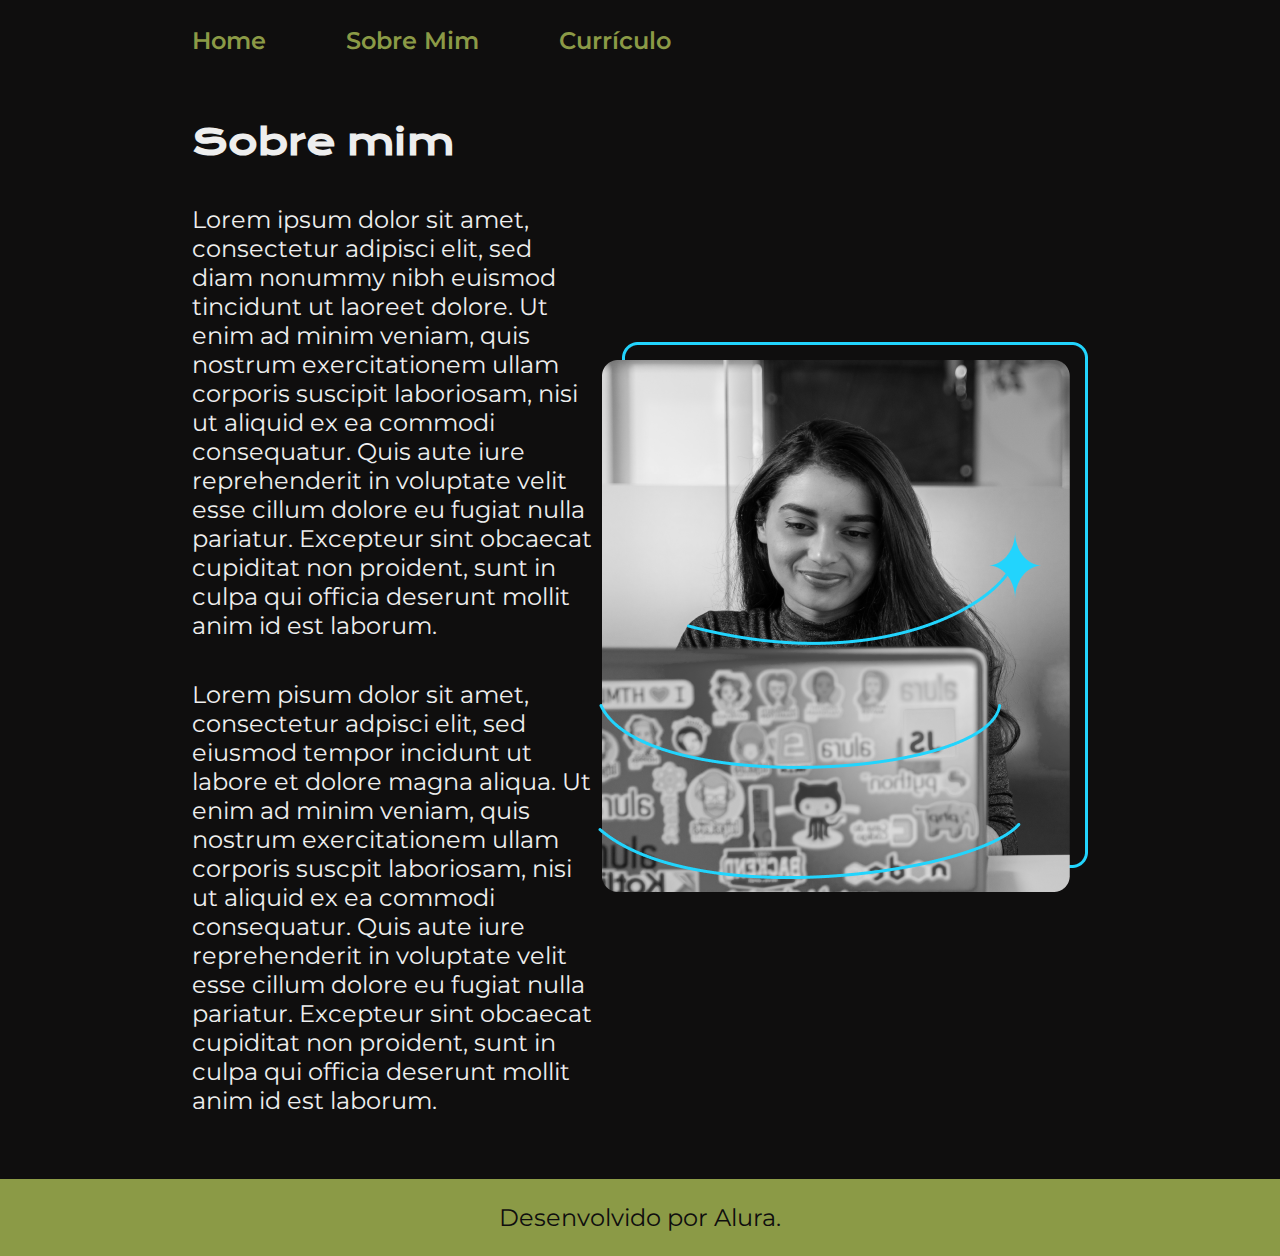
==== about.html @ dfe0905f "subindo projeto" ====
<!DOCTYPE html>
<html lang="pt-br">

<head>
    <meta charset="UTF-8">
    <meta name="viewport" content="width=device-width, initial-scale=1.0">
    <title>Sobre mim</title>
    <link rel="stylesheet" href="./styles/style.css">
</head>

<body>
    <header class="cabecalho">
        <nav class="cabecalho__menu">
            <a class="cabecalho__menu__link" href="index.html">Home</a>
            <a class="cabecalho__menu__link" href="about.html">Sobre Mim</a>
            <a class="cabecalho__menu__link" href="curriculo.html">Currículo</a>
        </nav>
    </header>
    <main class="apresentacao">
        <section class="apresentacao__conteudo">
            <h1 class="apresentacao__conteudo__titulo">Sobre mim</h1>
            <p class="apresentacao__conteudo__texto">Lorem ipsum dolor sit amet, consectetur adipisci elit, sed diam nonummy nibh euismod tincidunt ut laoreet
                dolore. Ut enim ad minim veniam, quis nostrum exercitationem ullam corporis suscipit laboriosam, nisi ut
                aliquid ex ea commodi consequatur. Quis aute iure reprehenderit in voluptate velit esse cillum dolore eu
                fugiat nulla pariatur. Excepteur sint obcaecat cupiditat non proident, sunt in culpa qui officia
                deserunt mollit anim id est laborum.</p>
            <p class="apresentacao__conteudo__texto">Lorem pisum dolor sit amet, consectetur adpisci elit, sed eiusmod tempor incidunt ut labore et dolore
                magna aliqua. Ut enim ad minim veniam, quis nostrum exercitationem ullam corporis suscpit laboriosam,
                nisi ut aliquid ex ea commodi consequatur. Quis aute iure reprehenderit in voluptate velit esse cillum
                dolore eu fugiat nulla pariatur. Excepteur sint obcaecat cupiditat non proident, sunt in culpa qui
                officia deserunt mollit anim id est laborum.</p>

        </section>
        <img src="./assets/Imagem.png" alt="Foto de Joana programando">

    </main>
    <footer class="rodape">
        <p>Desenvolvido por Alura.</p>
    </footer>
</body>

</html>
---- styles/style.css ----
@import url('https://fonts.googleapis.com/css2?family=Krona+One&family=Montserrat:ital,wght@0,100..900;1,100..900&display=swap');
/* CRIANDO VARIAVEL GLOBAL PARA DEFINIÇÃO DAS CORES DO PROJETO*/
:root {
    --cor-primaria: #0F0E0E;
    --cor-secundaria:#EEEEEE;
    --cor-terciaria:#8B9A46;
    --cor-hover:#541212;
    --fonte-primaria: "Krona One", serif;
    --fonte-secundaria:"Montserrat", serif;
}

*{
    margin: 0;
    padding: 0;
}

body{
   /* height: 100vh;*/
    box-sizing: border-box;
    background-color:var(--cor-primaria);
    color: var(--cor-secundaria);
}
.cabecalho{
    padding: 2% 0% 0% 15%;

}
.cabecalho__menu{
    display: flex;
    gap: 80px;
        
}

.cabecalho__menu__link{

    font-family:  var(--fonte-secundaria);
    font-size: 24px;
    font-weight: 600;
    color:var(--cor-terciaria);
    text-decoration: none;

}

.apresentacao{
    padding: 5% 15%;
    display: flex;
    align-items: center;
    justify-content: space-between;
    
}

.apresentacao__conteudo{
    width: 615px;
    display: flex;
    flex-direction: column;
    gap: 40px;
}
.apresentacao__conteudo__titulo{
    font-size: 36px;
    font-family: var(--fonte-primaria);
}
.titulo-destaque{

    color:var(--cor-terciaria);
}

.apresentacao__conteudo__texto{
    font-size: 24px;
    font-family: var(--fonte-secundaria);
}
.apresentacao__conteudo__texto a{
    text-decoration: none;
    color: var(--cor-terciaria);
    font-size: 24px;
    font-family: var(--fonte-secundaria);
}
.apresentacao__links{
    display: flex;
    flex-direction: column;
    justify-content: space-between;
    align-items: center;
    gap: 32px;
}
.apresentacao__links__subtitulo{
    font-family:var(--fonte-primaria);
    font-weight: 400;
    font-size: 24px;
}
.apresentacao__links__link{
    /* background-color: #22D4FD; */
    display: flex;
    justify-content: center;
    gap: 16px;
    border: 2px solid var(--cor-terciaria);
    width: 378px;
    text-align: center;
    border-radius: 8px;
    font-size: 24px;
    font-weight: 600;
    padding: 21.5px 0;
    text-decoration: none;
    color:var(--cor-secundaria);
    font-family:  var(--fonte-primaria);
}

.apresentacao__links__link:hover{
    cursor: pointer;
    background-color:var(--cor-hover);
    /*border: 2px solid #0000FF;*/
    
}

.rodape{
    padding: 24px;
    color: var(--cor-primaria);
    background-color: var(--cor-terciaria);
    text-align: center;
    font-family: var(--fonte-secundaria);
    font-size: 24px;
    font-weight: 400;


}
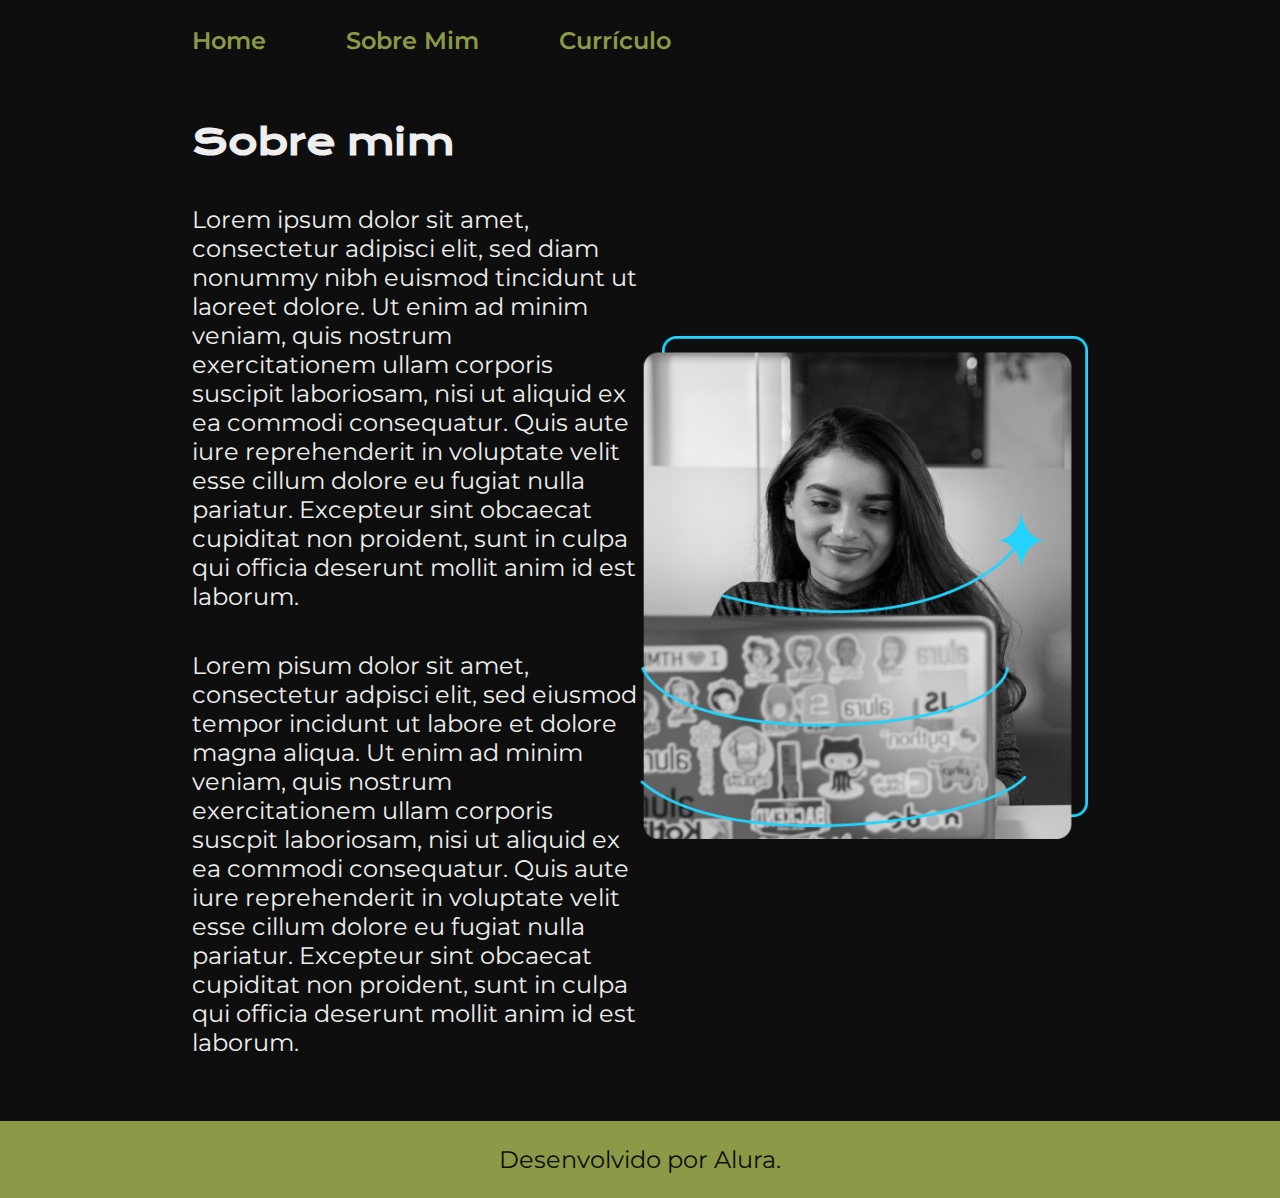
==== commit 26ddc376: "ajustes na unidade de medidas de px para rem e alterando nome de classe css" ====
--- a/about.html
+++ b/about.html
@@ -31,7 +31,7 @@
                 officia deserunt mollit anim id est laborum.</p>
 
         </section>
-        <img src="./assets/Imagem.png" alt="Foto de Joana programando">
+        <img class="apresentacao__imagem" src="./assets/Imagem.png" alt="Foto de Joana programando">
 
     </main>
     <footer class="rodape">
--- a/styles/style.css
+++ b/styles/style.css
@@ -34,7 +34,7 @@
 .cabecalho__menu__link{
 
     font-family:  var(--fonte-secundaria);
-    font-size: 24px;
+    font-size: 1.5rem;/*rem no lugar de px para ajuste na tela do navegador */
     font-weight: 600;
     color:var(--cor-terciaria);
     text-decoration: none;
@@ -50,13 +50,13 @@
 }
 
 .apresentacao__conteudo{
-    width: 615px;
+    width: 50%;
     display: flex;
     flex-direction: column;
     gap: 40px;
 }
 .apresentacao__conteudo__titulo{
-    font-size: 36px;
+    font-size: 2.25rem;
     font-family: var(--fonte-primaria);
 }
 .titulo-destaque{
@@ -65,13 +65,13 @@
 }
 
 .apresentacao__conteudo__texto{
-    font-size: 24px;
+    font-size: 1.5rem;
     font-family: var(--fonte-secundaria);
 }
 .apresentacao__conteudo__texto a{
     text-decoration: none;
     color: var(--cor-terciaria);
-    font-size: 24px;
+    font-size: 1.5rem;
     font-family: var(--fonte-secundaria);
 }
 .apresentacao__links{
@@ -84,9 +84,9 @@
 .apresentacao__links__subtitulo{
     font-family:var(--fonte-primaria);
     font-weight: 400;
-    font-size: 24px;
+    font-size: 1.5rem;
 }
-.apresentacao__links__link{
+.apresentacao__links__navegacao{
     /* background-color: #22D4FD; */
     display: flex;
     justify-content: center;
@@ -95,7 +95,7 @@
     width: 378px;
     text-align: center;
     border-radius: 8px;
-    font-size: 24px;
+    font-size: 1.5rem;
     font-weight: 600;
     padding: 21.5px 0;
     text-decoration: none;
@@ -110,13 +110,18 @@
     
 }
 
+.apresentacao__imagem{
+width: 50%;
+
+}
+
 .rodape{
     padding: 24px;
     color: var(--cor-primaria);
     background-color: var(--cor-terciaria);
     text-align: center;
     font-family: var(--fonte-secundaria);
-    font-size: 24px;
+    font-size: 1.5rem;
     font-weight: 400;
 
 
